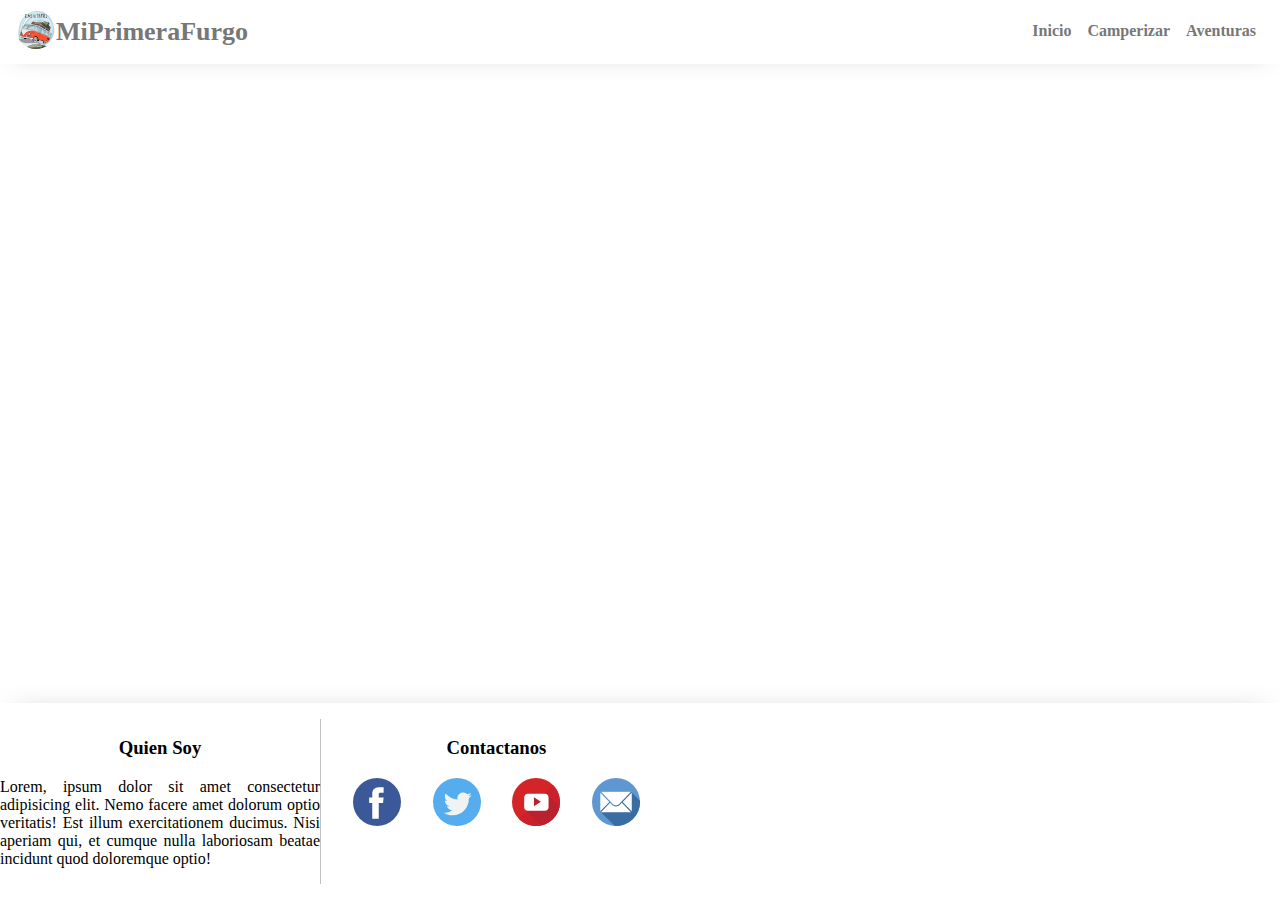
==== index.html @ 11510753 "Añadiendo el codigo inicial" ====
<!DOCTYPE html>
<html lang="es">
<head>
    <meta charset="UTF-8">
    <meta http-equiv="X-UA-Compatible" content="IE=edge">
    <meta name="viewport" content="width=device-width, initial-scale=1.0">
    <title>MiPrimeraFurgo</title>

    <link rel="stylesheet" href="style.css">
</head>
<body class="body">
    <header class="header">
        <div class="page_info">
            <a href="index.html" class="item__link"><img src="media/img/furgo.jpg" alt="Logo" class="logo"></a>
            <span class="title">MiPrimeraFurgo</span>
        </div>
        <ul class="menu header__menu">
            <li class="menu__item">
                <a href="index.html" class="header__item__link">Inicio</a>
            </li>
            <li class="menu__item">
                <a href="camperizar.html" class="header__item__link">Camperizar</a>
            </li>
            <li class="menu__item">
                <a href="" class="header__item__link">Aventuras</a>
            </li>
        </ul>
        <img src="media/icons/menu.svg" alt="Icono menú" class="menu__icon" id="menu_icon">
    </header>

    <nav class="menu__lateral-area" id="lateral_menu_area">
        <div class=""></div>
        <ul class="menu menu__lateral" id="lateral_menu">
            <li class="menu__item lateral__item">
                <a href="index.html" class="item__link">Inicio</a>
            </li>
            <li class="menu__item lateral__item">
                <a href="camperizar.html" class="item__link">Camperizar</a>
            </li>
            <li class="menu__item lateral__item">
                <a href="" class="item__link">Aventuras</a>
            </li>
        </ul>
    </nav>

    <main class="content">
        <section class="main">
            <div class="image_slider" id="image_slider">
                <img src="media/img/main_image_3.jpg" alt="" class="main__img">
                <img src="media/img/main_image_2.jpg" alt="" class="main__img">
                <img src="media/img/main_image_3.jpg" alt="" class="main__img">
            </div>
            <ul class="menu main__menu">
                <li class="main__menu-option">
                    <a href="camperizar.html" class="main__menu__item__link">
                        <!-- <img src="media/icons/camperizar.svg" alt=""> -->
                        <img src="media/icons/camperizar_dark.svg" alt="" class="item__icon">
                        Camperizar
                    </a>
                </li>
                <li class="main__menu-option">
                    <a href="" class="main__menu__item__link">
                        <!-- <img src="media/icons/adventure.svg" alt=""> -->
                        <img src="media/icons/adventure_dark.svg" alt="" class="item__icon">
                        Aventuras
                    </a>
                </li>
            </ul>
        </section>
        <section>
            
        </section>
    </main>

    <footer class="footer">
        <div class="quienes_soy">
            <h3 class="footer__title">Quien Soy</h3>
            <p>Lorem, ipsum dolor sit amet consectetur adipisicing elit. Nemo facere amet dolorum optio veritatis! Est illum exercitationem ducimus. Nisi aperiam qui, et cumque nulla laboriosam beatae incidunt quod doloremque optio!</p>
        </div>
        <div class="social">
            <h3 class="footer__title">Contactanos</h3>
            <ul class="social__list">
                <li class="social__icon">
                    <a href="">
                        <img src="media/icons/facebook.svg" alt="Facebook">
                    </a>
                </li>
                <li class="social__icon">
                    <a href="">
                        <img src="media/icons/twitter.svg" alt="Twitter">
                    </a>
                </li>
                <li class="social__icon">
                    <a href="">
                        <img src="media/icons/youtube.svg" alt="Youtube">
                    </a>
                </li>
                <li class="social__icon">
                    <a href="">
                        <img src="media/icons/email.svg" alt="Email">
                    </a>
                </li>
            </ul>
        </div>
    </footer>
    <script src="actions.js"></script>
</body>
</html>
---- style.css ----
*{
    box-sizing: border-box;
}
.body{
    box-sizing: border-box;
    width: 100%;
    min-height: 100vh;
    margin: 0;
    display: grid;
    grid-template-rows: auto 1fr auto;
}
img{
    box-sizing: border-box;
    width: 100%;
}

.menu{
    list-style: none;
    font-size: 16px;
    padding: 0;
    margin: 0;
}

/****** Header ***********/
.header{
    width: 100%;
    height: 4rem;
    position: sticky;
    top: 0;
    padding: 0 1rem;
    display: flex;
    justify-content: space-between;
    align-items: center;
    font-size: 26px;
    box-shadow: 0 5px 25px -15px #7777;
    align-self: flex-start;
    background-color: #ffff;
    z-index: 999;
    box-sizing: border-box;

    color: #777;
    font-weight: bold;
}
.page_info{
    display: flex;
    align-items: center;
}
.logo{
    width: 2.5rem;
    border-radius: 50px;
}

.header__menu{
    display: none;
}
.menu__item{
    margin: 0 .5rem;
    border-bottom: 2px solid transparent;
}
.menu__item:hover{
    cursor: pointer;
    border-bottom: 2px solid #7777;
}
.header__item__link{
    color: #777;
    text-decoration: none;
}
.menu__icon{
    cursor: pointer;
    width: 2rem;
}
/*******************************/

/********** Footer ***********/
.footer{
    display: grid;
    grid-template-columns: repeat(auto-fill, 20rem);
    justify-content: space-evenly;
    box-shadow: 0 -5px 25px -15px #7777;

    align-self: flex-end;
    text-align: justify;
    padding: 1rem 0;
    background-color: #ffff;
}
.social__list{
    width: 100%;
    display: flex;
    justify-content: space-between;
    padding: 0;
    margin: 0;
    list-style: none;
}
.social__icon{
    width: 3rem;
}
.footer__title{
    text-align: center;
}
/******************************/

/******** Content ************/
.content{
    align-self: flex-start;
    display: flex;
    flex-wrap: wrap;
    justify-content: center;
    background-color: #ffff;
}
.card{
    max-width: 25rem;
    margin: 1rem 0;
    text-align: justify;
    color: #777;
    box-shadow: 0 0 20px -10px #7777;
    border-radius: 5px;
    overflow: hidden;
}
.header__title{
    padding: 0;
    margin: 0;
}
.header__img{
    max-height: 15rem;
    object-fit: cover;
    object-position: center;
}
.card__body{
    padding: .5rem;
}

/********* Menu lateral *************/
.menu__lateral-area{
    position: fixed;
    top: 4rem;
    left: 0;
    width: 100vw;
    height: calc( 100vh - 4rem);
    background-color: rgba(0, 0, 0, .6);
    color: #fff;

    transition: transform .2s ease-out;
    transform: translateX(-100%);

}
.menu__lateral{
    width: 50%;
    box-sizing: border-box;
    max-width: 15rem;
    padding-left: 1rem;
    height: calc( 100vh - 4rem);
    background-color: rgba(0, 0, 0, .8);

    transition: transform .7s;
    transform: translateX(-100%);
}
.lateral__item{
    padding-top: .7rem;
    width: fit-content;
}
.lateral__item:hover{
    border-bottom: 2px solid #ffff;
}

.menu__lateral-area__visible{
    transform: translateX(0);
}
.menu__lateral-visible{
    transform: translateX(0);
}
.item__link{
    color: #fff;
    text-decoration: none;
}

.main{
    position: relative;
    display: flex;
    justify-content: center;
    align-items: center;
    overflow: hidden;
}
.main__menu{
    display: flex;
    flex-wrap: wrap;
    position: absolute;
}
.main__menu-option{
    width: 6rem;
    box-shadow: 0 0 15px -5px #7777;
    display: grid;
    align-items: center;
    justify-content: center;
    box-sizing: border-box;
    margin: .5rem 1rem;
    padding: .5rem;
    border-radius: 5px;
    text-align: center;
    background-color: rgba(255, 255, 255, .3);
}
.main__menu__item__link{
    color: #ffff;
    text-decoration: none;
}
.item__icon{
    filter: invert(1);
}

/************ Slider **************/
.image_slider{
    display: flex;
    white-space: nowrap;
    width: 100%;

    animation-name: slider;
    animation-iteration-count: infinite;
    animation-direction: alternate;
    animation-duration: 20s;
    animation-timing-function: ease;
    animation-delay: 5s;

    transition: transform 1s;
}
@keyframes slider{
    from {
        transform: translateX(0);
    }
    50%{
        transform: translateX(-100%);
    }
    to {
        transform: translateX(-200%);
        animation-delay: 5s;
    }
}
.main__img{
    width: 100%;
}



/********** Media **************/
@media screen and (min-width: 800px) {
  
}
@media screen and (min-width: 768px) {
    .menu__icon{
        display: none;
    }
    .header__menu{
        display: flex;
    }
    .menu__lateral-area{
        display: none;
    }
    .social{
        border-left: 1px solid #7777;
        padding-left: 2rem;
    }
}
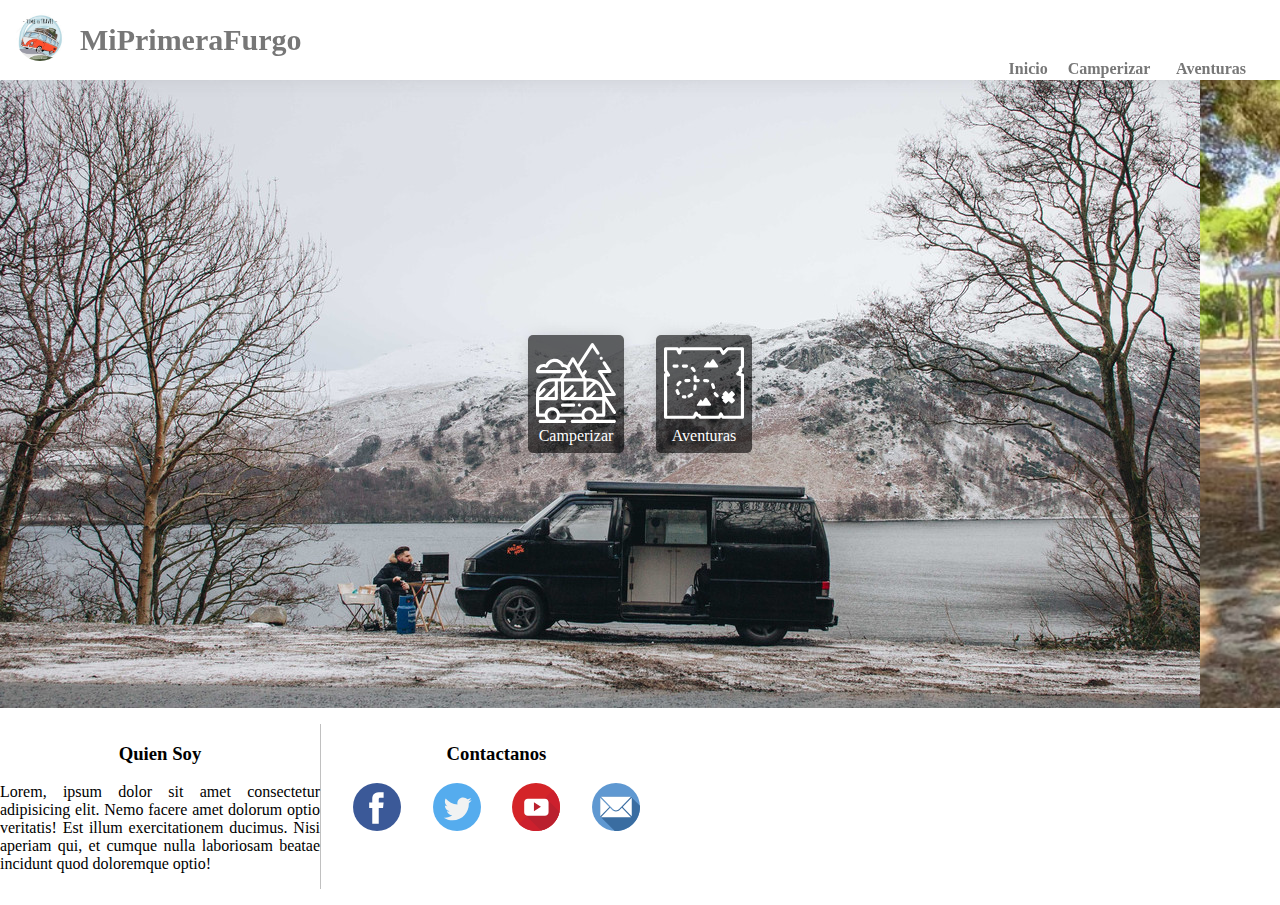
==== commit a9000e5f: "Cambios en el diseño" ====
--- a/index.html
+++ b/index.html
@@ -11,8 +11,12 @@
 <body class="body">
     <header class="header">
         <div class="page_info">
-            <a href="index.html" class="item__link"><img src="media/img/furgo.jpg" alt="Logo" class="logo"></a>
-            <span class="title">MiPrimeraFurgo</span>
+            <a href="index.html" class="item__link">
+                <img src="media/img/furgo.jpg" alt="Logo" class="logo">
+            </a>
+            <a href="index.html" class="item__link">
+                <span class="title">MiPrimeraFurgo</span>
+            </a>
         </div>
         <ul class="menu header__menu">
             <li class="menu__item">
--- a/style.css
+++ b/style.css
@@ -24,7 +24,7 @@
 /****** Header ***********/
 .header{
     width: 100%;
-    height: 4rem;
+    height: 5rem;
     position: sticky;
     top: 0;
     padding: 0 1rem;
@@ -41,26 +41,49 @@
     color: #777;
     font-weight: bold;
 }
+.title{
+    color: #777;
+}
 .page_info{
     display: flex;
     align-items: center;
+    font-size: 30px;
 }
 .logo{
-    width: 2.5rem;
+    width: 3rem;
     border-radius: 50px;
+    margin-right: 1rem;
 }
 
 .header__menu{
     display: none;
-}
-.menu__item{
+    align-self: flex-end;
+}
+.menu__item, .submenu__item{
     margin: 0 .5rem;
     border-bottom: 2px solid transparent;
+    position: relative;
+}
+.menu__item::after{
+    content: " \00BB";
+    color: rgba(0, 0, 0, .5);
+    display: inline-block;
+    transition: transform .3s, color .3s;
+    transform: translateY(-20%) rotate(90deg);
+    font-size: 12px;
+    color: #ffff;
+}
+.menu__item:first-child::after{
+    content: "";
 }
 .menu__item:hover{
     cursor: pointer;
     border-bottom: 2px solid #7777;
 }
+.menu__item:hover::after{
+    transform: translateY(0) rotate(90deg);
+    color: #777;
+}
 .header__item__link{
     color: #777;
     text-decoration: none;
@@ -69,8 +92,27 @@
     cursor: pointer;
     width: 2rem;
 }
-/*******************************/
-
+
+/********* SubMenu ***********/
+.submenu{
+    padding-top: 5px;
+    margin-top: 2px;
+    display: none;
+    position: absolute;
+    width: max-content;
+    right: 0;
+    text-align: right;
+    background-color: rgba(0, 0, 0, .4);
+    color: #ffff;
+    border-radius: 5px;
+}
+.menu__item:hover .submenu{
+    display: block;
+}
+.submenu__item:hover{
+    cursor: pointer;
+    border-bottom: 2px solid #ffff;
+}
 /********** Footer ***********/
 .footer{
     display: grid;
@@ -106,6 +148,7 @@
     flex-wrap: wrap;
     justify-content: center;
     background-color: #ffff;
+    min-height: 40vh;
 }
 .card{
     max-width: 25rem;
@@ -132,7 +175,7 @@
 /********* Menu lateral *************/
 .menu__lateral-area{
     position: fixed;
-    top: 4rem;
+    top: 5rem;
     left: 0;
     width: 100vw;
     height: calc( 100vh - 4rem);
@@ -141,7 +184,7 @@
 
     transition: transform .2s ease-out;
     transform: translateX(-100%);
-
+    z-index: 999;
 }
 .menu__lateral{
     width: 50%;
@@ -196,7 +239,7 @@
     padding: .5rem;
     border-radius: 5px;
     text-align: center;
-    background-color: rgba(255, 255, 255, .3);
+    background-color: rgba(0, 0, 0, .6);
 }
 .main__menu__item__link{
     color: #ffff;
@@ -211,6 +254,7 @@
     display: flex;
     white-space: nowrap;
     width: 100%;
+    height: 100%;
 
     animation-name: slider;
     animation-iteration-count: infinite;
@@ -235,8 +279,28 @@
 }
 .main__img{
     width: 100%;
-}
-
+    object-fit: cover;
+    object-position: center;
+}
+
+/*********** info Aventura ******************/
+.info__container{
+    display: grid;
+    grid-template-columns: auto 1fr 1fr;
+    align-items: center;
+    width: 100%;
+    padding: 0 .5rem;
+}
+.info__img{
+    width: 1.4rem;
+    border-radius: 50%;
+    border: 1px solid #7777;
+    padding: .2rem;
+    margin: 0 .2rem;
+}
+.info__aventura{
+    justify-self: flex-end;
+}
 
 
 /********** Media **************/
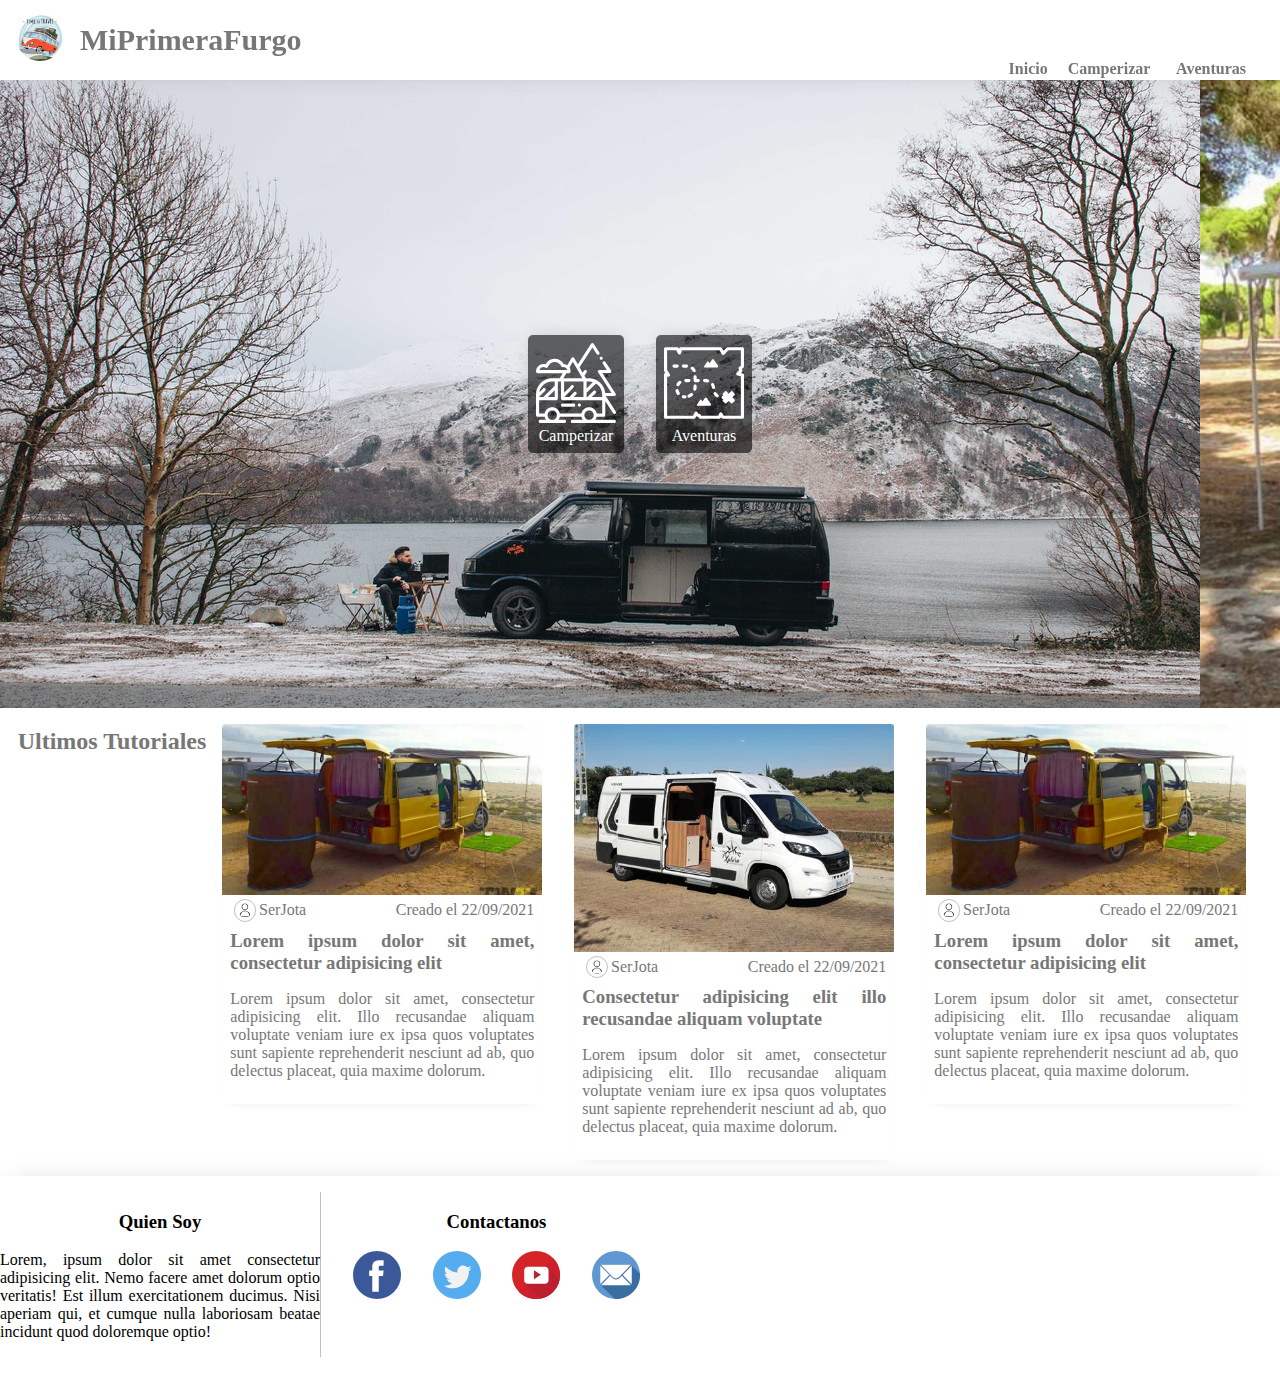
==== commit 8377d728: "Cambio diseño index" ====
--- a/index.html
+++ b/index.html
@@ -71,8 +71,60 @@
                 </li>
             </ul>
         </section>
-        <section>
-            
+        <h2 class="title">Ultimos Tutoriales</h2>
+        <section class="section__articles section__articles_index">
+            <article class="card card_index">
+                <header class="card__header">
+                    <img src="media/img/camperizada.jpg" alt="" class="header__img">
+                    <div class="info__container">
+                        <img src="media/icons/perfil.svg" alt="" class="info__img">
+                        <span>SerJota</span>
+                        <span class="info__aventura">Creado el 22/09/2021</span>
+                    </div>
+                </header>
+                <main class="card__body">
+                    <h3 class="header__title">Lorem ipsum dolor sit amet, consectetur adipisicing elit</h3>
+                    <p>Lorem ipsum dolor sit amet, consectetur adipisicing elit. Illo recusandae aliquam voluptate veniam iure ex ipsa quos voluptates sunt sapiente reprehenderit nesciunt ad ab, quo delectus placeat, quia maxime dolorum.</p>
+                </main>
+                <footer>
+    
+                </footer>
+            </article>
+    
+            <article class="card card_index">
+                <header class="card__header">
+                    <img src="media/img/camperizado2.jpg" alt="" class="header__img">
+                    <div class="info__container">
+                        <img src="media/icons/perfil.svg" alt="" class="info__img">
+                        <span>SerJota</span>
+                        <span class="info__aventura">Creado el 22/09/2021</span>
+                    </div>
+                </header>
+                <main class="card__body">
+                    <h3 class="header__title">Consectetur adipisicing elit illo recusandae aliquam voluptate</h3>
+                    <p>Lorem ipsum dolor sit amet, consectetur adipisicing elit. Illo recusandae aliquam voluptate veniam iure ex ipsa quos voluptates sunt sapiente reprehenderit nesciunt ad ab, quo delectus placeat, quia maxime dolorum.</p>
+                </main>
+                <footer>
+                    
+                </footer>
+            </article>
+            <article class="card card_index">
+                <header class="card__header">
+                    <img src="media/img/camperizada.jpg" alt="" class="header__img">
+                    <div class="info__container">
+                        <img src="media/icons/perfil.svg" alt="" class="info__img">
+                        <span>SerJota</span>
+                        <span class="info__aventura">Creado el 22/09/2021</span>
+                    </div>
+                </header>
+                <main class="card__body">
+                    <h3 class="header__title">Lorem ipsum dolor sit amet, consectetur adipisicing elit</h3>
+                    <p>Lorem ipsum dolor sit amet, consectetur adipisicing elit. Illo recusandae aliquam voluptate veniam iure ex ipsa quos voluptates sunt sapiente reprehenderit nesciunt ad ab, quo delectus placeat, quia maxime dolorum.</p>
+                </main>
+                <footer>
+    
+                </footer>
+            </article>
         </section>
     </main>
 
--- a/style.css
+++ b/style.css
@@ -145,18 +145,19 @@
 .content{
     align-self: flex-start;
     display: flex;
+    justify-content: center;
     flex-wrap: wrap;
-    justify-content: center;
     background-color: #ffff;
     min-height: 40vh;
+    overflow: hidden;
 }
 .card{
-    max-width: 25rem;
-    margin: 1rem 0;
+    max-width: 20rem;
+    margin: 1rem;
     text-align: justify;
     color: #777;
-    box-shadow: 0 0 20px -10px #7777;
-    border-radius: 5px;
+    box-shadow: 0 5px 10px -10px #7777;
+    border-radius: 3px;
     overflow: hidden;
 }
 .header__title{
@@ -172,6 +173,10 @@
     padding: .5rem;
 }
 
+
+.card_index{
+    width: 20rem;
+}
 /********* Menu lateral *************/
 .menu__lateral-area{
     position: fixed;
@@ -286,7 +291,7 @@
 /*********** info Aventura ******************/
 .info__container{
     display: grid;
-    grid-template-columns: auto 1fr 1fr;
+    grid-template-columns: auto auto 1fr;
     align-items: center;
     width: 100%;
     padding: 0 .5rem;
@@ -302,10 +307,30 @@
     justify-self: flex-end;
 }
 
+/**** Articles ****/
+.section__articles{
+    display: flex;
+    flex-wrap: wrap;
+    justify-content: center;
+    align-items: flex-start;
+}
+.section__articles_index{
+    display: grid;
+    grid-template-columns: repeat(3, 1fr);
+    justify-content: flex-start;
+    overflow-x: auto;
+}
 
 /********** Media **************/
-@media screen and (min-width: 800px) {
-  
+@media screen and (max-width: 767px) {
+  .card{
+      max-width: 100%;
+      border-radius: 0;
+      margin: 1rem 0;
+  }
+  .card_index{
+    margin: 0 .5rem;
+}
 }
 @media screen and (min-width: 768px) {
     .menu__icon{
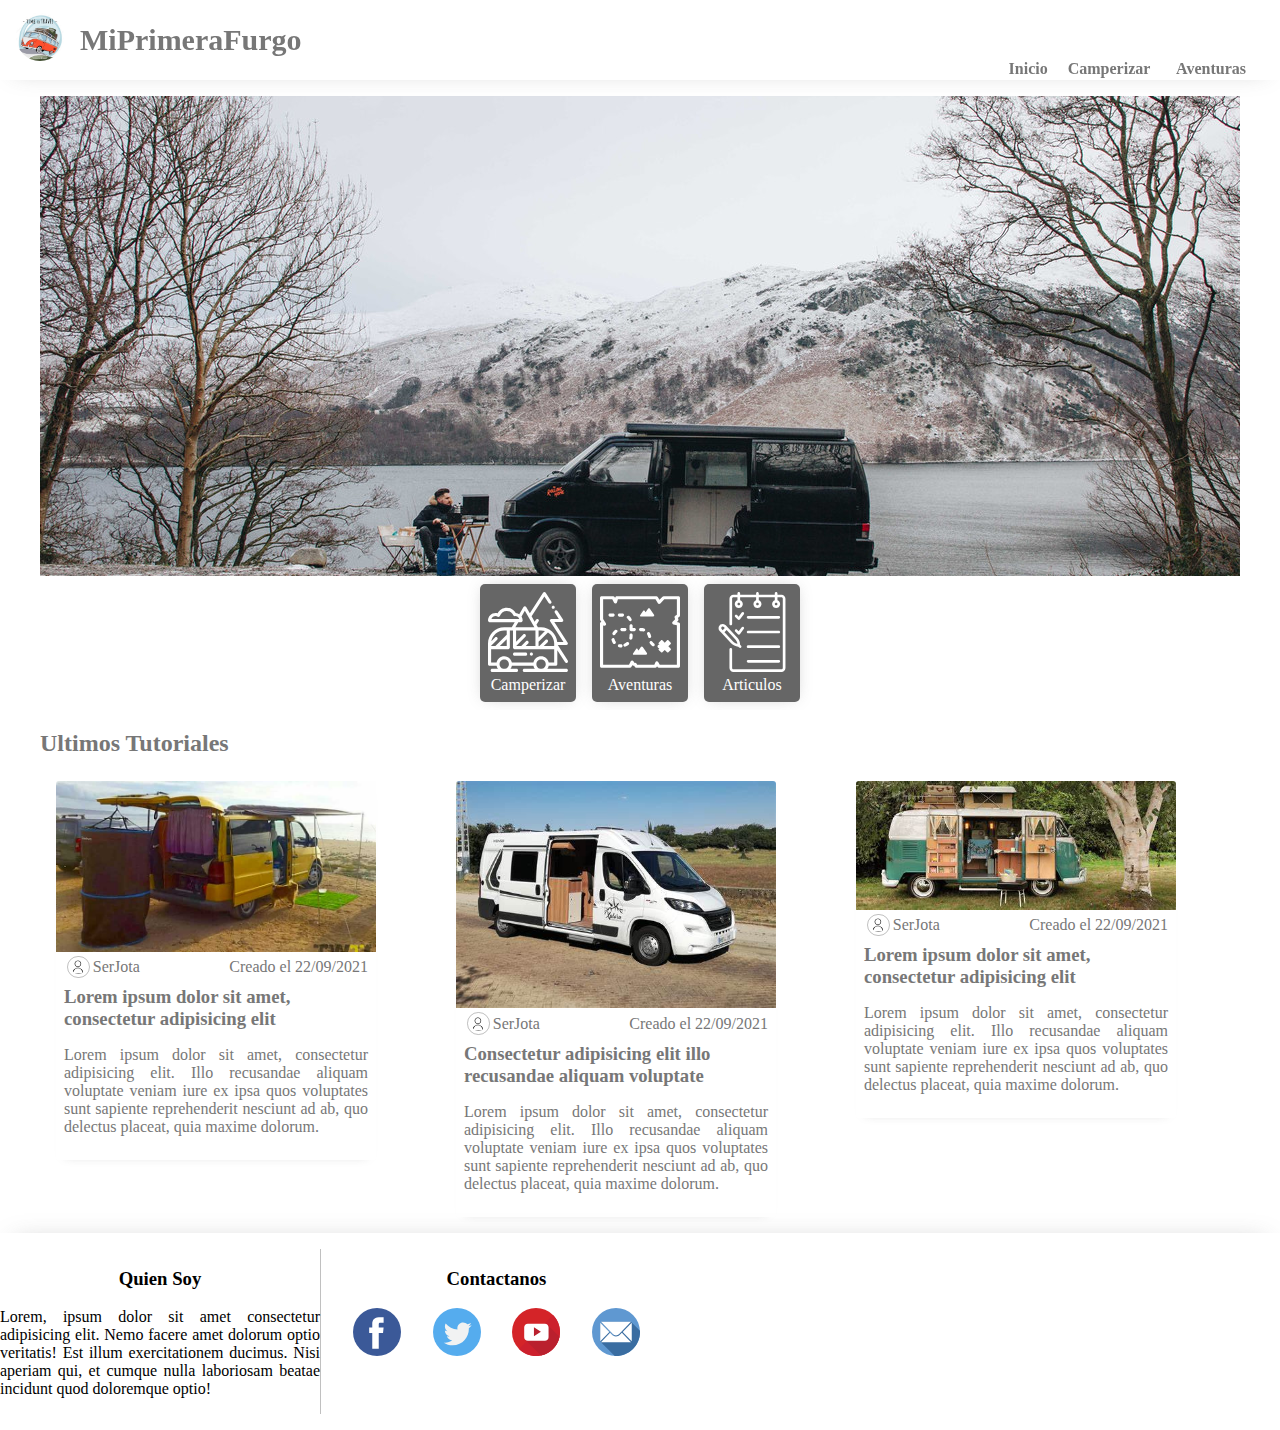
==== commit c644a048: "Modifuyed index" ====
--- a/index.html
+++ b/index.html
@@ -69,6 +69,13 @@
                         Aventuras
                     </a>
                 </li>
+                <li class="main__menu-option">
+                    <a href="" class="main__menu__item__link">
+                        <!-- <img src="media/icons/adventure.svg" alt=""> -->
+                        <img src="media/icons/items.svg" alt="" class="item__icon">
+                        Articulos
+                    </a>
+                </li>
             </ul>
         </section>
         <h2 class="title">Ultimos Tutoriales</h2>
@@ -110,7 +117,7 @@
             </article>
             <article class="card card_index">
                 <header class="card__header">
-                    <img src="media/img/camperizada.jpg" alt="" class="header__img">
+                    <img src="media/img/furgo3.jpg" alt="" class="header__img">
                     <div class="info__container">
                         <img src="media/icons/perfil.svg" alt="" class="info__img">
                         <span>SerJota</span>
--- a/style.css
+++ b/style.css
@@ -3,11 +3,13 @@
 }
 .body{
     box-sizing: border-box;
+    min-width: 320px;
     width: 100%;
     min-height: 100vh;
     margin: 0;
     display: grid;
     grid-template-rows: auto 1fr auto;
+    justify-content: center;
 }
 img{
     box-sizing: border-box;
@@ -23,8 +25,9 @@
 
 /****** Header ***********/
 .header{
-    width: 100%;
+    width: 100vw;
     height: 5rem;
+    margin-bottom: 1rem;
     position: sticky;
     top: 0;
     padding: 0 1rem;
@@ -43,6 +46,8 @@
 }
 .title{
     color: #777;
+    margin-bottom: .5rem;
+    width: 100%;
 }
 .page_info{
     display: flex;
@@ -143,6 +148,9 @@
 
 /******** Content ************/
 .content{
+    max-width: 1200px;
+    width: 100%;
+    justify-self: center;
     align-self: flex-start;
     display: flex;
     justify-content: center;
@@ -163,6 +171,7 @@
 .header__title{
     padding: 0;
     margin: 0;
+    text-align: left;
 }
 .header__img{
     max-height: 15rem;
@@ -182,8 +191,8 @@
     position: fixed;
     top: 5rem;
     left: 0;
-    width: 100vw;
-    height: calc( 100vh - 4rem);
+    width: 100%;
+    height: 100%;
     background-color: rgba(0, 0, 0, .6);
     color: #fff;
 
@@ -196,7 +205,7 @@
     box-sizing: border-box;
     max-width: 15rem;
     padding-left: 1rem;
-    height: calc( 100vh - 4rem);
+    height: calc( 100%);
     background-color: rgba(0, 0, 0, .8);
 
     transition: transform .7s;
@@ -224,6 +233,7 @@
 .main{
     position: relative;
     display: flex;
+    flex-direction: column;
     justify-content: center;
     align-items: center;
     overflow: hidden;
@@ -231,7 +241,6 @@
 .main__menu{
     display: flex;
     flex-wrap: wrap;
-    position: absolute;
 }
 .main__menu-option{
     width: 6rem;
@@ -240,7 +249,7 @@
     align-items: center;
     justify-content: center;
     box-sizing: border-box;
-    margin: .5rem 1rem;
+    margin: .5rem;
     padding: .5rem;
     border-radius: 5px;
     text-align: center;
@@ -260,13 +269,14 @@
     white-space: nowrap;
     width: 100%;
     height: 100%;
-
-    animation-name: slider;
+    max-height: 30rem;
+
+    /* animation-name: slider;
     animation-iteration-count: infinite;
     animation-direction: alternate;
     animation-duration: 20s;
     animation-timing-function: ease;
-    animation-delay: 5s;
+    animation-delay: 5s; */
 
     transition: transform 1s;
 }
@@ -315,6 +325,7 @@
     align-items: flex-start;
 }
 .section__articles_index{
+    width: 100%;
     display: grid;
     grid-template-columns: repeat(3, 1fr);
     justify-content: flex-start;
@@ -323,14 +334,15 @@
 
 /********** Media **************/
 @media screen and (max-width: 767px) {
-  .card{
-      max-width: 100%;
-      border-radius: 0;
-      margin: 1rem 0;
-  }
-  .card_index{
-    margin: 0 .5rem;
-}
+    .card{
+        max-width: 100%;
+        border-radius: 0;
+        margin: 1rem 0;
+    }
+    .card_index{
+        width: 15rem;
+        margin: 0 .5rem;
+    }
 }
 @media screen and (min-width: 768px) {
     .menu__icon{
@@ -346,4 +358,9 @@
         border-left: 1px solid #7777;
         padding-left: 2rem;
     }
+}
+@media screen and (min-width: 1024px) {
+   /*  .content{
+        width: 80%;
+    } */
 }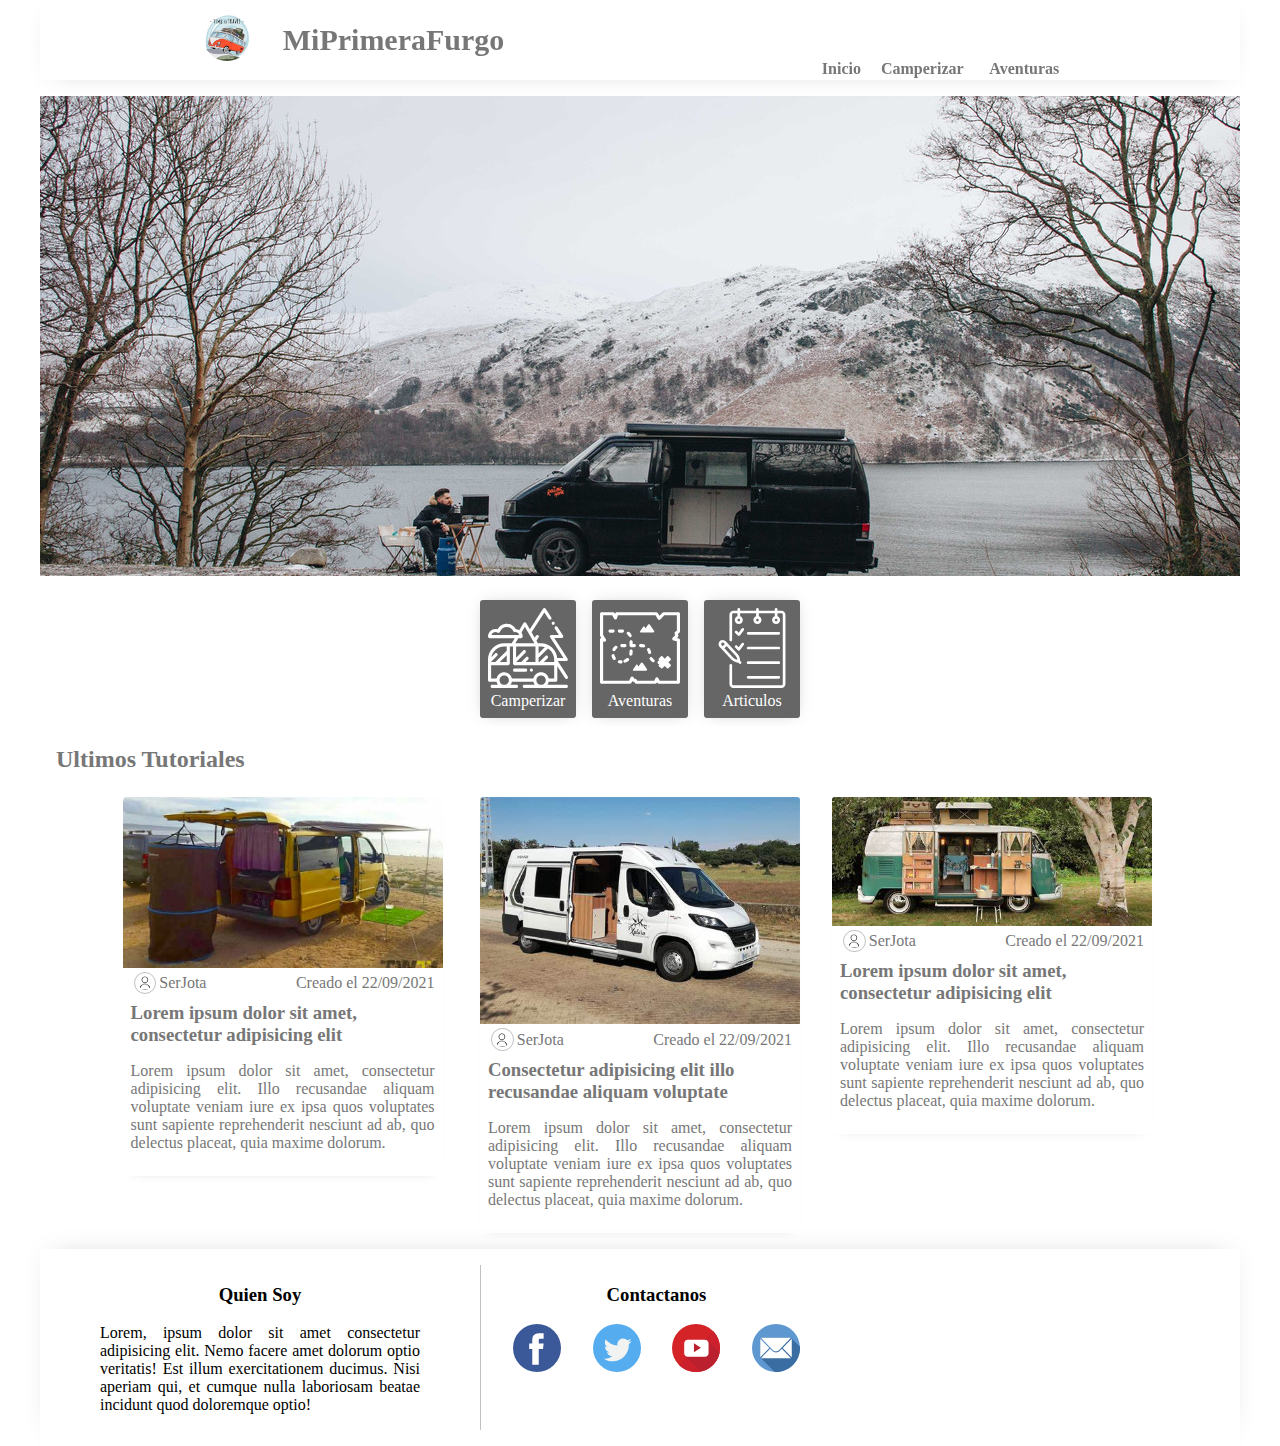
==== commit bbc78575: "Update styles" ====
--- a/index.html
+++ b/index.html
@@ -8,7 +8,7 @@
 
     <link rel="stylesheet" href="style.css">
 </head>
-<body class="body">
+<body class="body" id="body">
     <header class="header">
         <div class="page_info">
             <a href="index.html" class="item__link">
@@ -79,61 +79,68 @@
             </ul>
         </section>
         <h2 class="title">Ultimos Tutoriales</h2>
-        <section class="section__articles section__articles_index">
-            <article class="card card_index">
-                <header class="card__header">
-                    <img src="media/img/camperizada.jpg" alt="" class="header__img">
-                    <div class="info__container">
-                        <img src="media/icons/perfil.svg" alt="" class="info__img">
-                        <span>SerJota</span>
-                        <span class="info__aventura">Creado el 22/09/2021</span>
-                    </div>
-                </header>
-                <main class="card__body">
-                    <h3 class="header__title">Lorem ipsum dolor sit amet, consectetur adipisicing elit</h3>
-                    <p>Lorem ipsum dolor sit amet, consectetur adipisicing elit. Illo recusandae aliquam voluptate veniam iure ex ipsa quos voluptates sunt sapiente reprehenderit nesciunt ad ab, quo delectus placeat, quia maxime dolorum.</p>
-                </main>
-                <footer>
-    
-                </footer>
-            </article>
-    
-            <article class="card card_index">
-                <header class="card__header">
-                    <img src="media/img/camperizado2.jpg" alt="" class="header__img">
-                    <div class="info__container">
-                        <img src="media/icons/perfil.svg" alt="" class="info__img">
-                        <span>SerJota</span>
-                        <span class="info__aventura">Creado el 22/09/2021</span>
-                    </div>
-                </header>
-                <main class="card__body">
-                    <h3 class="header__title">Consectetur adipisicing elit illo recusandae aliquam voluptate</h3>
-                    <p>Lorem ipsum dolor sit amet, consectetur adipisicing elit. Illo recusandae aliquam voluptate veniam iure ex ipsa quos voluptates sunt sapiente reprehenderit nesciunt ad ab, quo delectus placeat, quia maxime dolorum.</p>
-                </main>
-                <footer>
-                    
-                </footer>
-            </article>
-            <article class="card card_index">
-                <header class="card__header">
-                    <img src="media/img/furgo3.jpg" alt="" class="header__img">
-                    <div class="info__container">
-                        <img src="media/icons/perfil.svg" alt="" class="info__img">
-                        <span>SerJota</span>
-                        <span class="info__aventura">Creado el 22/09/2021</span>
-                    </div>
-                </header>
-                <main class="card__body">
-                    <h3 class="header__title">Lorem ipsum dolor sit amet, consectetur adipisicing elit</h3>
-                    <p>Lorem ipsum dolor sit amet, consectetur adipisicing elit. Illo recusandae aliquam voluptate veniam iure ex ipsa quos voluptates sunt sapiente reprehenderit nesciunt ad ab, quo delectus placeat, quia maxime dolorum.</p>
-                </main>
-                <footer>
-    
-                </footer>
-            </article>
+        <section class="articles__container" id="section__articles_index">
+            <div class="articles section__articles section__articles_index" id="articles">
+                <article class="card card_index">
+                    <header class="card__header">
+                        <img src="media/img/camperizada.jpg" alt="" class="header__img">
+                        <div class="info__container">
+                            <img src="media/icons/perfil.svg" alt="" class="info__img">
+                            <span>SerJota</span>
+                            <span class="info__aventura">Creado el 22/09/2021</span>
+                        </div>
+                    </header>
+                    <main class="card__body">
+                        <h3 class="header__title">Lorem ipsum dolor sit amet, consectetur adipisicing elit</h3>
+                        <p>Lorem ipsum dolor sit amet, consectetur adipisicing elit. Illo recusandae aliquam voluptate veniam iure ex ipsa quos voluptates sunt sapiente reprehenderit nesciunt ad ab, quo delectus placeat, quia maxime dolorum.</p>
+                    </main>
+                    <footer>
+        
+                    </footer>
+                </article>
+        
+                <article class="card card_index">
+                    <header class="card__header">
+                        <img src="media/img/camperizado2.jpg" alt="" class="header__img">
+                        <div class="info__container">
+                            <img src="media/icons/perfil.svg" alt="" class="info__img">
+                            <span>SerJota</span>
+                            <span class="info__aventura">Creado el 22/09/2021</span>
+                        </div>
+                    </header>
+                    <main class="card__body">
+                        <h3 class="header__title">Consectetur adipisicing elit illo recusandae aliquam voluptate</h3>
+                        <p>Lorem ipsum dolor sit amet, consectetur adipisicing elit. Illo recusandae aliquam voluptate veniam iure ex ipsa quos voluptates sunt sapiente reprehenderit nesciunt ad ab, quo delectus placeat, quia maxime dolorum.</p>
+                    </main>
+                    <footer>
+                        
+                    </footer>
+                </article>
+                <article class="card card_index">
+                    <header class="card__header">
+                        <img src="media/img/furgo3.jpg" alt="" class="header__img">
+                        <div class="info__container">
+                            <img src="media/icons/perfil.svg" alt="" class="info__img">
+                            <span>SerJota</span>
+                            <span class="info__aventura">Creado el 22/09/2021</span>
+                        </div>
+                    </header>
+                    <main class="card__body">
+                        <h3 class="header__title">Lorem ipsum dolor sit amet, consectetur adipisicing elit</h3>
+                        <p>Lorem ipsum dolor sit amet, consectetur adipisicing elit. Illo recusandae aliquam voluptate veniam iure ex ipsa quos voluptates sunt sapiente reprehenderit nesciunt ad ab, quo delectus placeat, quia maxime dolorum.</p>
+                    </main>
+                    <footer>
+        
+                    </footer>
+                </article>
+            </div>
+            
+            <button class="btnMove btnToLeft" id="btnToLeft" disabled>&#xab;</button>
+            <button class="btnMove btnToRight" id="btnToRight">&#xbb;</button>
         </section>
     </main>
+
+    <button class="toUp" id="btnToUp">&#x2c4;</button>
 
     <footer class="footer">
         <div class="quienes_soy">
--- a/style.css
+++ b/style.css
@@ -25,14 +25,14 @@
 
 /****** Header ***********/
 .header{
-    width: 100vw;
+    width: 100%;
     height: 5rem;
     margin-bottom: 1rem;
     position: sticky;
     top: 0;
     padding: 0 1rem;
     display: flex;
-    justify-content: space-between;
+    justify-content: space-around;
     align-items: center;
     font-size: 26px;
     box-shadow: 0 5px 25px -15px #7777;
@@ -48,6 +48,7 @@
     color: #777;
     margin-bottom: .5rem;
     width: 100%;
+    padding: 0 1rem;
 }
 .page_info{
     display: flex;
@@ -167,6 +168,8 @@
     box-shadow: 0 5px 10px -10px #7777;
     border-radius: 3px;
     overflow: hidden;
+
+    transition: transform .3s, box-shadow .3s;
 }
 .header__title{
     padding: 0;
@@ -185,6 +188,21 @@
 
 .card_index{
     width: 20rem;
+    transition: transform .3s, box-shadow .3s;
+}
+.card_index:first-child{
+    margin-left: 0;
+}
+.card_index:last-child{
+    margin-right: 0;
+}
+
+.articles__container{
+    position: relative;
+    display: flex;
+    align-items: center;
+    justify-content: center;
+    overflow: hidden;
 }
 /********* Menu lateral *************/
 .menu__lateral-area{
@@ -241,6 +259,7 @@
 .main__menu{
     display: flex;
     flex-wrap: wrap;
+    margin-top: 1rem;
 }
 .main__menu-option{
     width: 6rem;
@@ -251,9 +270,12 @@
     box-sizing: border-box;
     margin: .5rem;
     padding: .5rem;
-    border-radius: 5px;
+    border-radius: 3px;
     text-align: center;
     background-color: rgba(0, 0, 0, .6);
+}
+.main__menu-option:hover{
+    transform: translateY(5px);
 }
 .main__menu__item__link{
     color: #ffff;
@@ -325,13 +347,94 @@
     align-items: flex-start;
 }
 .section__articles_index{
-    width: 100%;
+    width: 98%;
     display: grid;
     grid-template-columns: repeat(3, 1fr);
     justify-content: flex-start;
-    overflow-x: auto;
-}
-
+    overflow-x: hidden;
+    position: relative;
+}
+.card_index:hover, .card:hover{
+    cursor: pointer;
+    transform: translateY(5px);
+    box-shadow: 0 0px 25px -5px #7777;
+}
+
+/********** Buscador *************/
+.container__buscador{
+    position: relative;
+    width: 90%;
+    max-width: 30rem;
+}
+.icon{
+    width: 1rem;
+    position: absolute;
+    margin: .5rem;
+    top: 0;
+    left: 0;
+    filter: invert(.7);
+}
+.buscador{
+    border: solid 1px #7777;
+    border-radius: 20px;
+    outline: none;
+    height: 2rem;
+    width: 100%;
+    padding-left: 2rem;
+    box-shadow: 0 0 15px -10px #777;
+}
+
+/***** Buttons ***********/
+.toUp{
+    width: 2.5rem;
+    height: 2.5rem;
+    font-size: 1.5rem;
+    background-color: rgba(0, 0, 0, .3);
+    position: fixed;
+    bottom: 50%;
+    border: none;
+    border-radius: 50%;
+    left: .5rem;
+    transform: scale(1);
+    color: rgba(255, 255, 255, .7);
+    padding: 0;
+    transition: transform .4s, background-color.2s, color .2s;
+    transform: translateX(-150%);
+    z-index: 999;
+}
+.toUp:hover, .btnMove:hover:not(:disabled){
+    cursor: pointer;
+    transform: scale(1.1);
+    background-color: rgba(0, 0, 0, .7);
+    color: #fff;
+}
+.toUp_visible{
+    transform:translateX(0);
+}
+
+.btnMove{
+    position: absolute;
+    top: 50%;
+    width: 2rem;
+    height: 2rem;
+    background-color: rgba(0, 0, 0, .5);
+    color: rgba(255, 255, 255, .6);
+    border: none;
+}
+.btnMove:disabled{
+    background-color: rgba(0, 0, 0, .2);
+}
+.btnMove__hidden{
+    display: none;
+}
+.btnToLeft{
+    left: 0;
+    margin-left: .3rem;
+}
+.btnToRight{
+    right: 0;
+    margin-right: .3rem;
+}
 /********** Media **************/
 @media screen and (max-width: 767px) {
     .card{
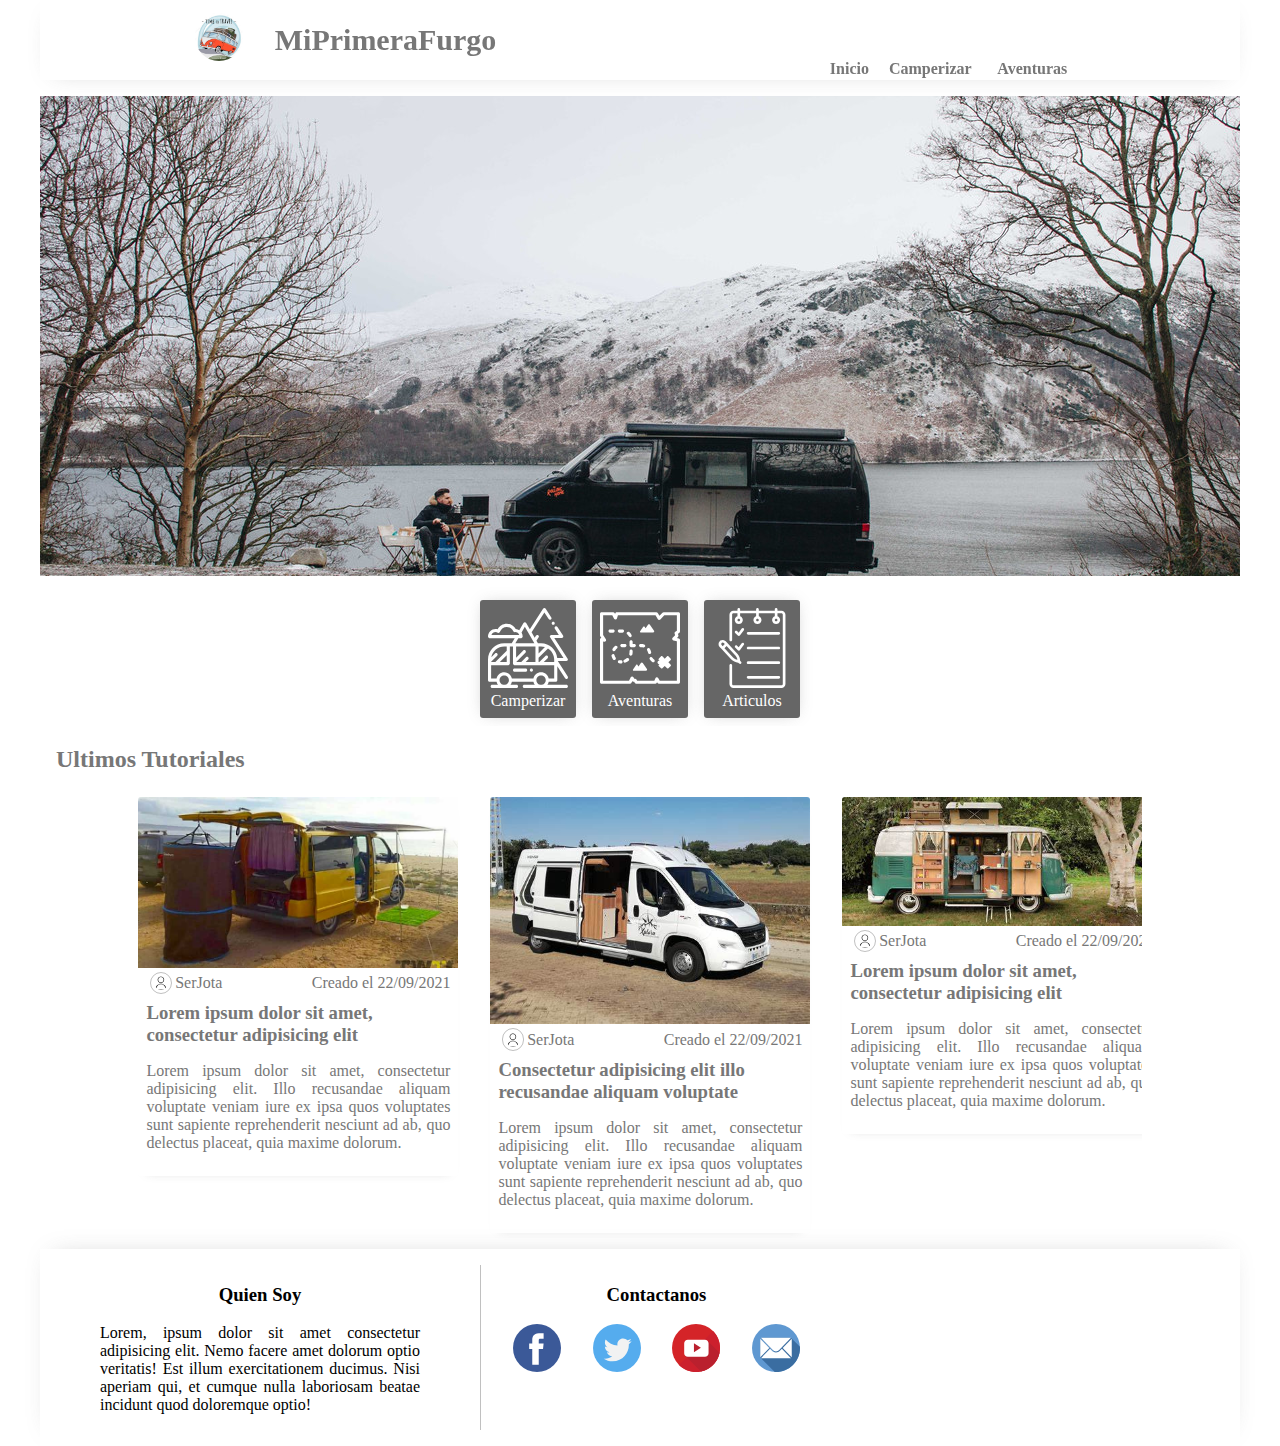
==== commit a3b51c22: "changes" ====
--- a/index.html
+++ b/index.html
@@ -135,7 +135,7 @@
                 </article>
             </div>
             
-            <button class="btnMove btnToLeft" id="btnToLeft" disabled>&#xab;</button>
+            <button class="btnMove btnToLeft btnToLeft__hidden" id="btnToLeft">&#xab;</button>
             <button class="btnMove btnToRight" id="btnToRight">&#xbb;</button>
         </section>
     </main>
--- a/style.css
+++ b/style.css
@@ -2,7 +2,6 @@
     box-sizing: border-box;
 }
 .body{
-    box-sizing: border-box;
     min-width: 320px;
     width: 100%;
     min-height: 100vh;
@@ -30,7 +29,6 @@
     margin-bottom: 1rem;
     position: sticky;
     top: 0;
-    padding: 0 1rem;
     display: flex;
     justify-content: space-around;
     align-items: center;
@@ -347,12 +345,15 @@
     align-items: flex-start;
 }
 .section__articles_index{
-    width: 98%;
+    width: 95%;
     display: grid;
     grid-template-columns: repeat(3, 1fr);
     justify-content: flex-start;
-    overflow-x: hidden;
+    overflow-x: auto;
     position: relative;
+}
+.section__articles_index::-webkit-scrollbar{
+    display: none;
 }
 .card_index:hover, .card:hover{
     cursor: pointer;
@@ -420,20 +421,24 @@
     background-color: rgba(0, 0, 0, .5);
     color: rgba(255, 255, 255, .6);
     border: none;
+    transition: transform .4s;
 }
 .btnMove:disabled{
     background-color: rgba(0, 0, 0, .2);
 }
-.btnMove__hidden{
-    display: none;
+.btnToLeft__hidden{
+    transform: translateX(-150%);
+}
+.btnToRight__hidden{
+    transform: translateX(150%);
 }
 .btnToLeft{
     left: 0;
-    margin-left: .3rem;
+    margin-left: .5rem;
 }
 .btnToRight{
     right: 0;
-    margin-right: .3rem;
+    margin-right: .5rem;
 }
 /********** Media **************/
 @media screen and (max-width: 767px) {
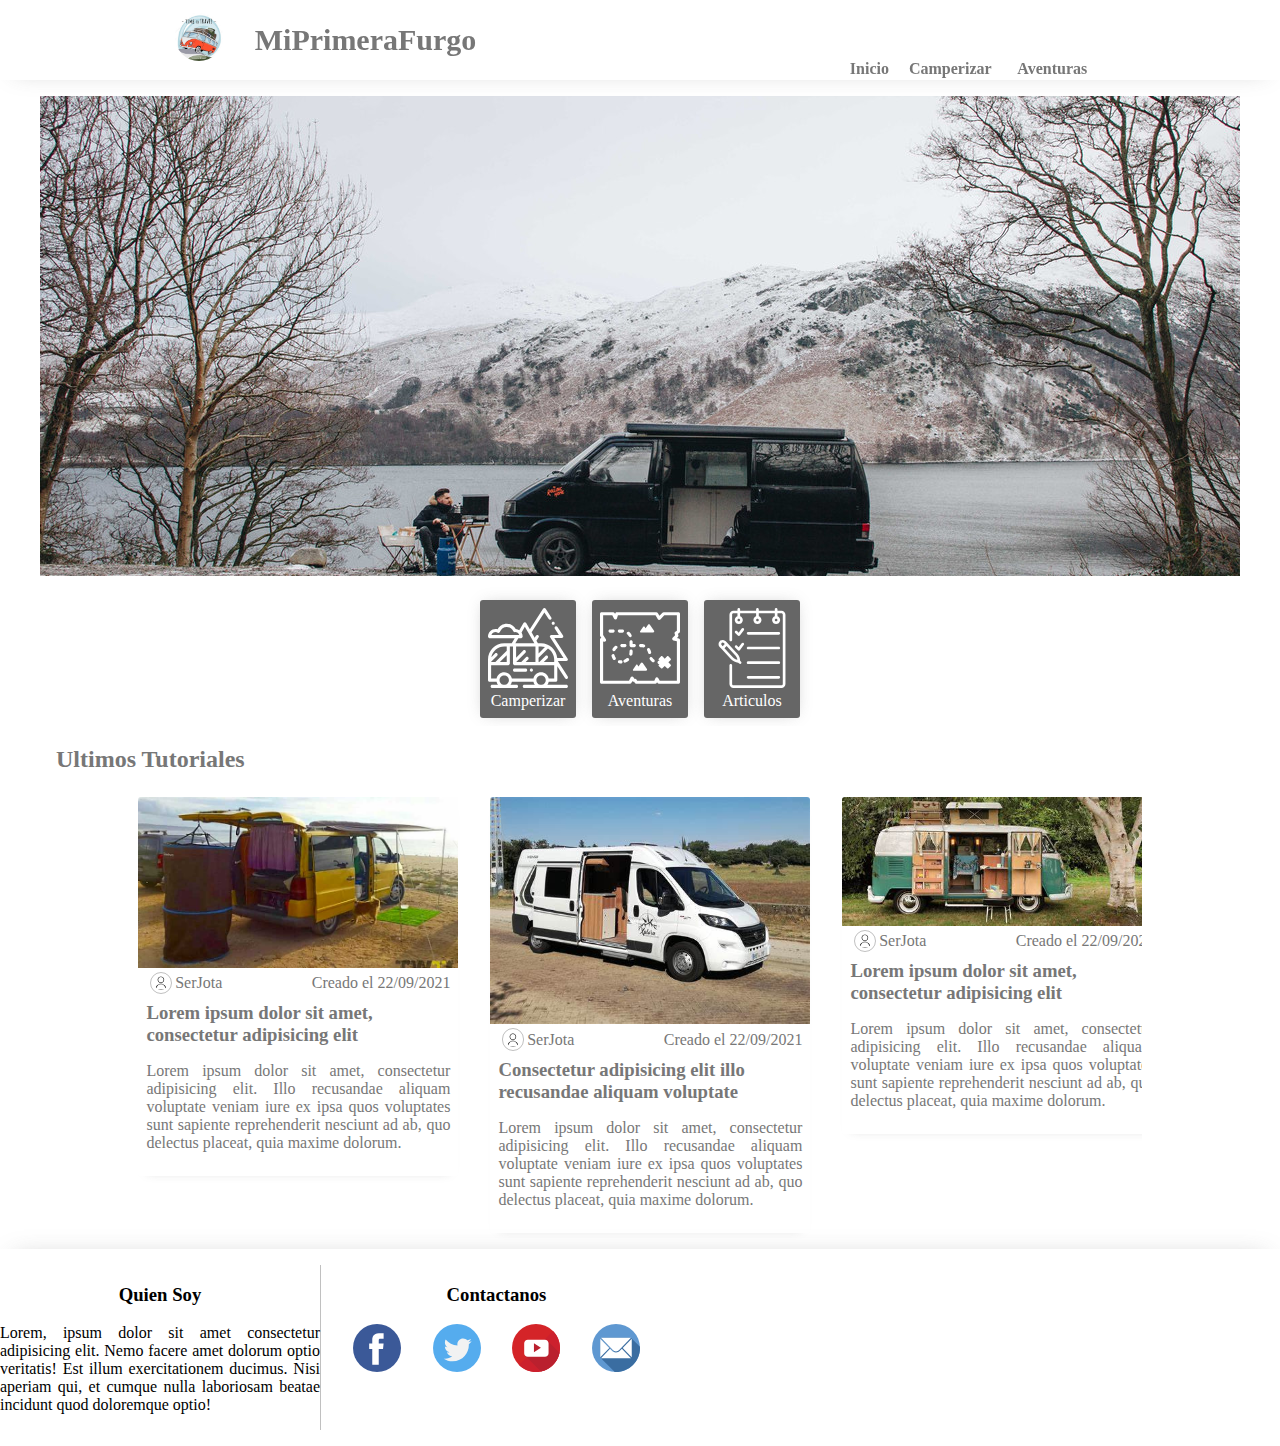
==== commit ba10226b: "add aventura.html" ====
--- a/index.html
+++ b/index.html
@@ -26,7 +26,7 @@
                 <a href="camperizar.html" class="header__item__link">Camperizar</a>
             </li>
             <li class="menu__item">
-                <a href="" class="header__item__link">Aventuras</a>
+                <a href="aventura.html" class="header__item__link">Aventuras</a>
             </li>
         </ul>
         <img src="media/icons/menu.svg" alt="Icono menú" class="menu__icon" id="menu_icon">
@@ -42,7 +42,7 @@
                 <a href="camperizar.html" class="item__link">Camperizar</a>
             </li>
             <li class="menu__item lateral__item">
-                <a href="" class="item__link">Aventuras</a>
+                <a href="aventura.html" class="item__link">Aventuras</a>
             </li>
         </ul>
     </nav>
@@ -63,7 +63,7 @@
                     </a>
                 </li>
                 <li class="main__menu-option">
-                    <a href="" class="main__menu__item__link">
+                    <a href="aventura.html" class="main__menu__item__link">
                         <!-- <img src="media/icons/adventure.svg" alt=""> -->
                         <img src="media/icons/adventure_dark.svg" alt="" class="item__icon">
                         Aventuras
--- a/style.css
+++ b/style.css
@@ -24,7 +24,7 @@
 
 /****** Header ***********/
 .header{
-    width: 100%;
+    width: 100vw;
     height: 5rem;
     margin-bottom: 1rem;
     position: sticky;
